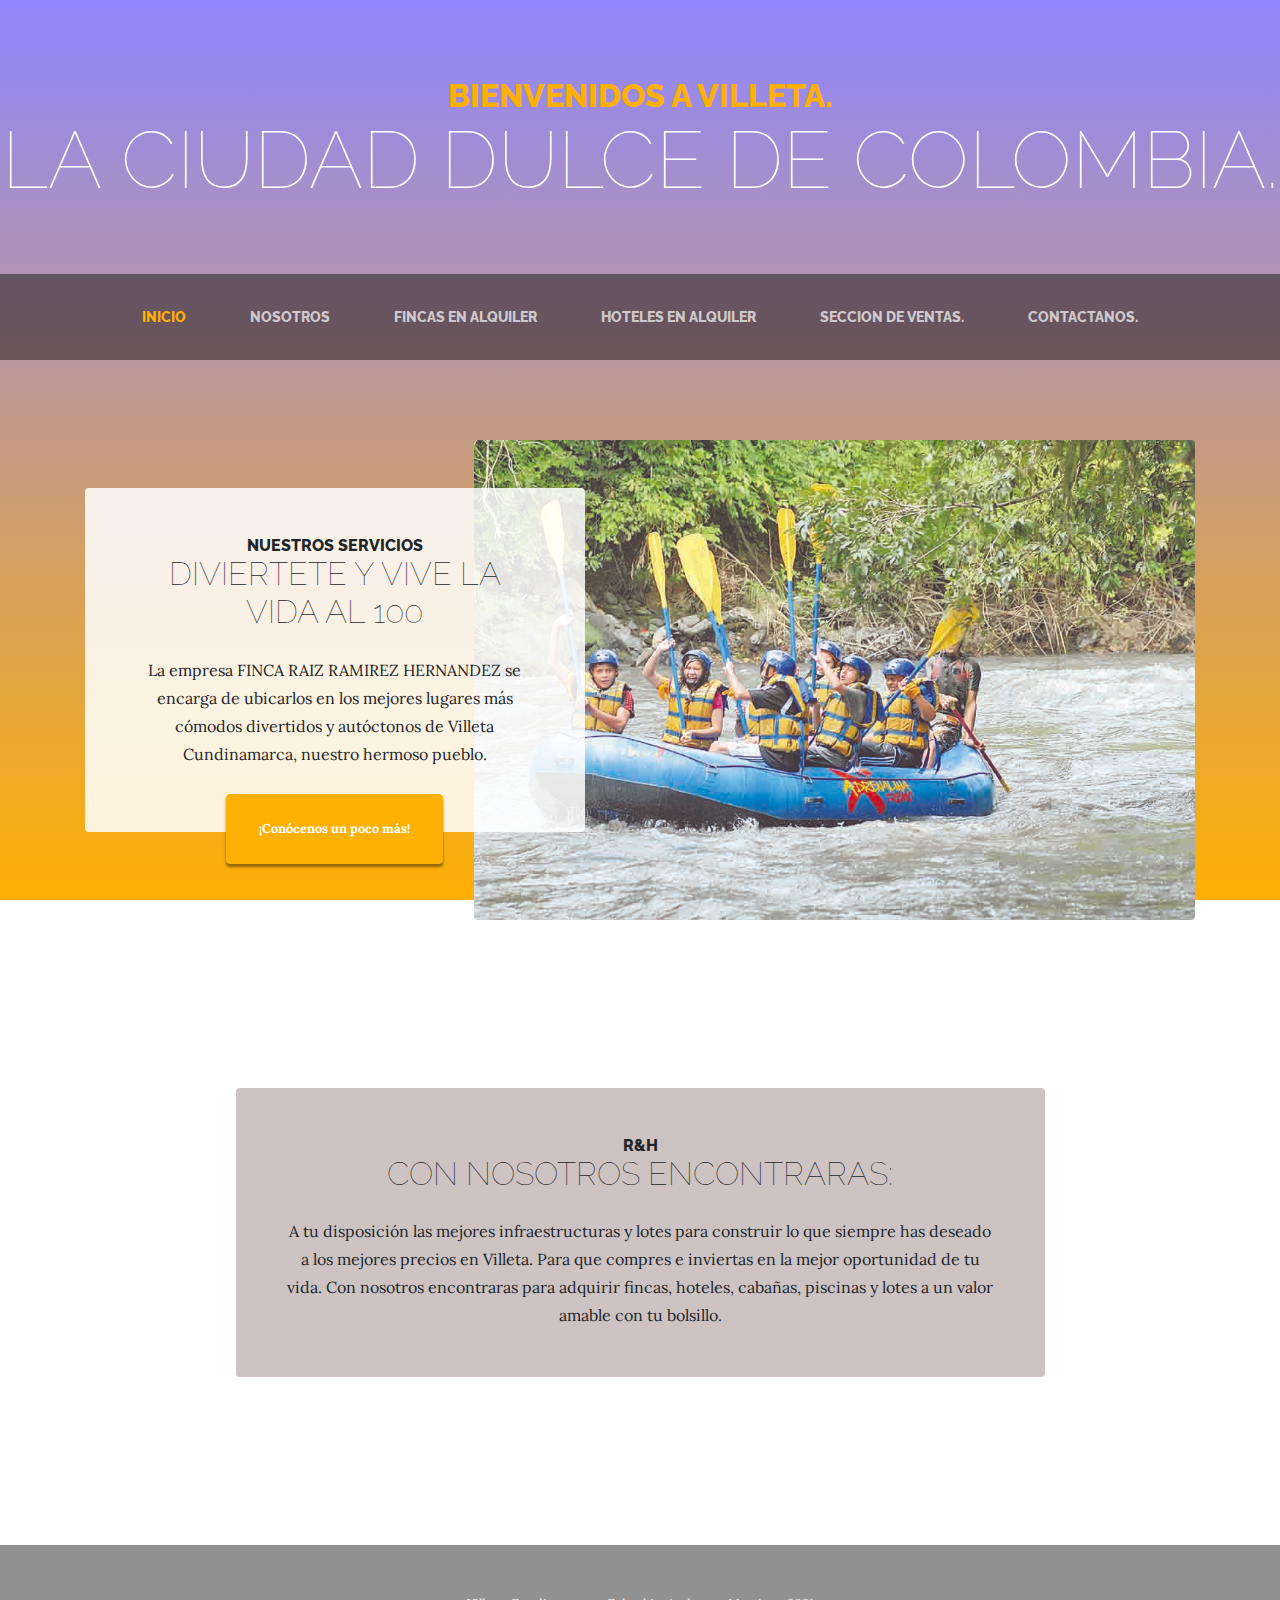
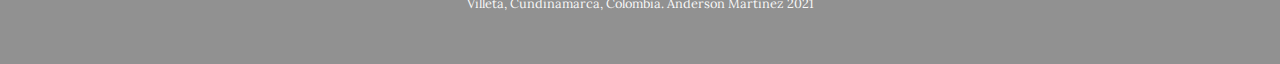
==== index.html @ 928ded56 "prueba" ====
<!DOCTYPE html>
<html lang="en">

<head>

  <meta charset="utf-8">
  <meta name="viewport" content="width=device-width, initial-scale=1, shrink-to-fit=no">
  <meta name="description" content="">
  <meta name="author" content="">

  <title>Finca Raiz R&H.</title>

  <!-- Bootstrap core CSS -->
  <link href="css/bootstrap.css" rel="stylesheet">

  <!-- Custom fonts for this template -->
  <link href="https://fonts.googleapis.com/css?family=Raleway:100,100i,200,200i,300,300i,400,400i,500,500i,600,600i,700,700i,800,800i,900,900i" rel="stylesheet">
  <link href="https://fonts.googleapis.com/css?family=Lora:400,400i,700,700i" rel="stylesheet">

  <!-- Custom styles for this template -->
  <link href="css/business-casual.minindex.css" rel="stylesheet">
  


</head>

  <body>
   
     
  <h1 class="site-heading text-center text-white d-none d-lg-block">
    <span class="site-heading-upper text-primary mb-3">Bienvenidos a Villeta.</span>
    <span class="site-heading-lower">La ciudad dulce de colombia.</span>
  </h1>

  <!-- Navigation -->
  <nav class="navbar navbar-expand-lg navbar-dark py-lg-4" id="mainNav">
    <div class="container">
      <a class="navbar-brand text-uppercase text-expanded font-weight-bold d-lg-none" href="#">Finca Raiz R&H.</a>
      <button class="navbar-toggler" type="button" data-toggle="collapse" data-target="#navbarResponsive" aria-controls="navbarResponsive" aria-expanded="false" aria-label="Toggle navigation">
        <span class="navbar-toggler-icon"></span>
      </button>
      <div class="collapse navbar-collapse" id="navbarResponsive">
        <ul class="navbar-nav mx-auto">
          <li class="nav-item active px-lg-4">
            <a class="nav-link text-uppercase text-expanded" href="index.html">Inicio
              <span class="sr-only">(current)</span>
            </a>
          </li>
          <li class="nav-item px-lg-4">
            <a class="nav-link text-uppercase text-expanded" href="sobre_nosotros.html">Nosotros</a> 
          </li>
          <li class="nav-item px-lg-4">
            <a class="nav-link text-uppercase text-expanded" href="fincas.html">Fincas en alquiler</a>
          </li>
          <li class="nav-item px-lg-4">
            <a class="nav-link text-uppercase text-expanded" href="hoteles.html">Hoteles en alquiler</a> 
          </li>
          <li class="nav-item px-lg-4">
            <a class="nav-link text-uppercase text-expanded" href="store.html">Seccion de ventas.</a> 
          </li>
          <li class="nav-item px-lg-4">
            <a class="nav-link text-uppercase text-expanded" href="contacto.html">Contactanos.</a> 
          </li>
        </ul>
      </div>
    </div>
  </nav>

  <section class="page-section clearfix">
    <div class="container">
      <div class="intro">
        <img class="intro-img img-fluid mb-3 mb-lg-0 rounded" src="img/001.jpg" alt="">
        <div class="intro-text left-0 text-center bg-faded p-5 rounded">
          <h4 class="section-heading mb-4">
            <span class="section-heading-upper">NUESTROS SERVICIOS</span>
            <span class="section-heading-lower">Diviertete Y Vive La Vida Al 100</span>
          </h4>
          <p class="mb-3">La empresa FINCA RAIZ RAMIREZ HERNANDEZ se encarga de ubicarlos en los mejores lugares más cómodos divertidos y autóctonos de Villeta Cundinamarca, nuestro hermoso pueblo.
          </p>
          <div class="intro-button mx-auto">
            <a class="btn btn-primary btn-xl" href="sobre_nosotros.html">¡Conócenos un poco más!</a>
          </div>
        </div>
      </div>
    </div>
  </section>

  <section class="page-section cta">
    <div class="container">
      <div class="row">
        <div class="col-xl-9 mx-auto">
          <div class="cta-inner text-center rounded">
            <h2 class="section-heading mb-4">
              <span class="section-heading-upper"> R&H </span>
              <span class="section-heading-lower">Con nosotros encontraras:</span>
            </h2>
          <p class="mb-0"> A tu disposición las mejores infraestructuras y lotes para construir lo que siempre has deseado a los mejores precios en Villeta. Para que compres e inviertas en la mejor oportunidad de tu vida. Con nosotros encontraras para adquirir fincas, hoteles, cabañas, piscinas y lotes a un valor amable con tu bolsillo.</p>
          </div>
        </div>
      </div>
    </div>
  </section>

  <footer class="footer text-faded text-center py-5">
    <div class="container">
      <p class="m-0 small">Villeta, Cundinamarca, Colombia. Anderson Martinez 2021</p>
    </div>
  </footer>

  <!-- Bootstrap core JavaScript -->
  <script src="js/jquery.min.js"></script>
  <script src="js/bootstrap.bundle.js"></script>

</body>

</html>
---- css/business-casual.minindex.css ----
/*!
 * Start Bootstrap - Business Casual v5.0.11 (https://startbootstrap.com/theme/business-casual)
 * Copyright 2013-2020 Start Bootstrap
 * Licensed under MIT (https://github.com/StartBootstrap/startbootstrap-business-casual/blob/master/LICENSE)
 */body{font-family:Lora;background-image:linear-gradient(rgba(17, 0, 255, 0.473),rgb(255, 176, 4)),url(bg.jpg);background-attachment:fixed;background-position:center;background-size:cover}
 h1,h2,h3,h4,h5,h6
  {font-family:Raleway}
 p{line-height:1.75}
 .text-faded{color:rgba(255, 255, 255, 0.938)}
 .site-heading{margin-top:5rem;margin-bottom:5rem;text-transform:uppercase;line-height:1;font-family:Raleway}
 .site-heading .site-heading-upper{display:block;font-size:2rem;font-weight:800}
 .site-heading .site-heading-lower{font-size:5rem;font-weight:100;line-height:4rem}
 .page-section{margin-top:5rem;margin-bottom:5rem;border-radius: 40%;}
 .section-heading{text-transform:uppercase}
 .section-heading .section-heading-upper{display:block;font-size:1rem;font-weight:800;}
 .section-heading .section-heading-lower{display:block;font-size:2rem;font-weight:100;}
 .bg-faded{background-color:rgba(255,255,255,.85)}
 #mainNav{background-color:rgba(0, 0, 0, 0.432);font-family:Raleway}
 #mainNav .navbar-brand{color:rgb(255, 176, 4)}
 #mainNav .navbar-nav .nav-item .nav-link{color:rgba(255,255,255,.7);font-weight:800}
 #mainNav .navbar-nav .nav-item.active .nav-link{color:rgb(255, 176, 4)}
 @media (min-width:992px)
 {
   #mainNav .navbar-nav .nav-item .nav-link{font-size:.9rem}
 #mainNav .navbar-nav .nav-item .nav-link:hover{color:rgb(255, 176, 4)}
 #mainNav .navbar-nav .nav-item.active .nav-link:hover{color:rgb(255, 176, 4)}
  }
 .btn-xl{font-weight:700;font-size:.8rem;padding-top:1.5rem;padding-bottom:1.5rem;padding-left:2rem;padding-right:2rem}
 .intro{position:relative}
 @media (min-width:992px)
 {
   .intro .intro-img{width:65%;float:right;}
   .intro .intro-text{left:0;width:60%;margin-top:3rem;position:absolute; }
   .intro .intro-text .intro-button{width:100%;left:0;position:absolute; bottom:-2rem;}
  }
@media (min-width:1200px)
  {
  .intro .intro-text{width:45%; border-radius: 25px;}
  }
.cta{padding-top:5rem;padding-bottom:5rem;background-color:rgb(255, 255, 255); border-radius: 25px;}
.cta .cta-inner{padding:3rem;margin:.5rem;background-color:rgba(156, 136, 136, 0.507);}
.cta .cta-inner:before{ content:'';position:absolute;top:-.5rem;bottom:-.5rem;left:-.5rem;right:-.5rem;z-index:-1}
@media (min-width:992px)
  {
  .about-heading .about-heading-img{position:relative;z-index:0}
  .about-heading .about-heading-content{margin-top:-5rem;position:relative;z-index:1}
  }
@media (min-width:992px)
  {
    .product-item .product-item-title{position:relative;z-index:1;margin-bottom:-3rem}
    .product-item .product-item-img{position:relative;z-index:0;max-width:60vw}
    .product-item .product-item-description{position:relative;z-index:1;margin-top:-3rem;max-width:50vw}
  }
.list-hours{font-size:.9rem}
.list-hours 
.list-hours-item{border-bottom:1px solid rgba(0, 0, 0, 0.432);padding-bottom:.25rem;margin-bottom:1rem;font-style:italic}
.list-hours .list-hours-item.today{font-weight:700;color:rgb(255, 176, 4)}
@media (min-width:992px)
  {
    .list-hours{width:50%;font-size:1.1rem}
  }
.address strong{font-size:1.2rem}
.footer{background-color:rgba(0, 0, 0, 0.432)}
.text-primary{color:rgb(255, 176, 4)!important}
.bg-primary{background-color:rgb(255, 176, 4)!important}
.btn{box-shadow:0 3px 3px 0 rgba(0, 0, 0, 0.432)}
.btn-primary{background-color:rgb(255, 176, 4);border-color:rgb(255, 176, 4)}
.btn-primary:active,.btn-primary:focus,.btn-primary:hover{background-color:rgb(255, 176, 4);border-color:rgb(255, 176, 4)}
.font-weight-light{font-weight:100!important}
@media screen and (max-width:100px){
  body{
    width:100%;
  }
  header{
    width:100%;
  }
  head{
    width:100%;
  }
  nav{
    width:100%;
  }
}

@media screen and (max-width:100px){
  div{
    width:100%;
  }
  section{
    width:100%;
  }
  footer{
    width:100%;
  }
  img{
    width:100%;
    height:auto;
    }
}
@media screen and (max-width:100px){
  article{
    width:100%;
  }

}
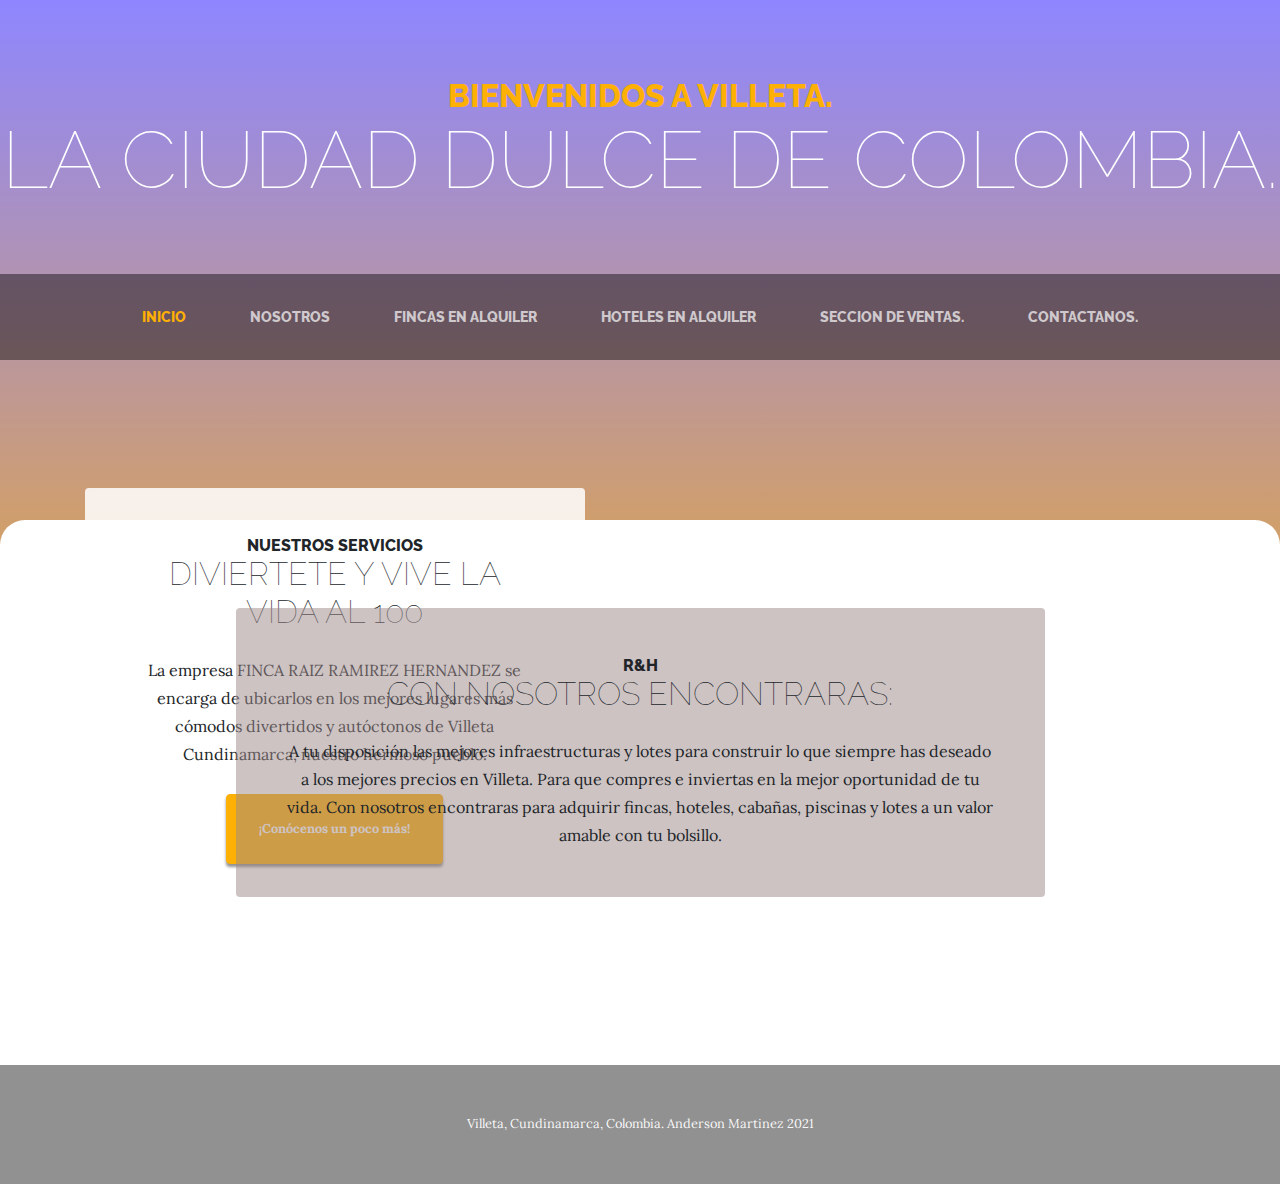
==== commit 5ccfd77d: "Update index.html" ====
--- a/index.html
+++ b/index.html
@@ -69,7 +69,7 @@
   <section class="page-section clearfix">
     <div class="container">
       <div class="intro">
-        <img class="intro-img img-fluid mb-3 mb-lg-0 rounded" src="img/001.jpg" alt="">
+        <img class="intro-img img-fluid mb-3 mb-lg-0 rounded" src="img/0001.jpg" alt="">
         <div class="intro-text left-0 text-center bg-faded p-5 rounded">
           <h4 class="section-heading mb-4">
             <span class="section-heading-upper">NUESTROS SERVICIOS</span>
